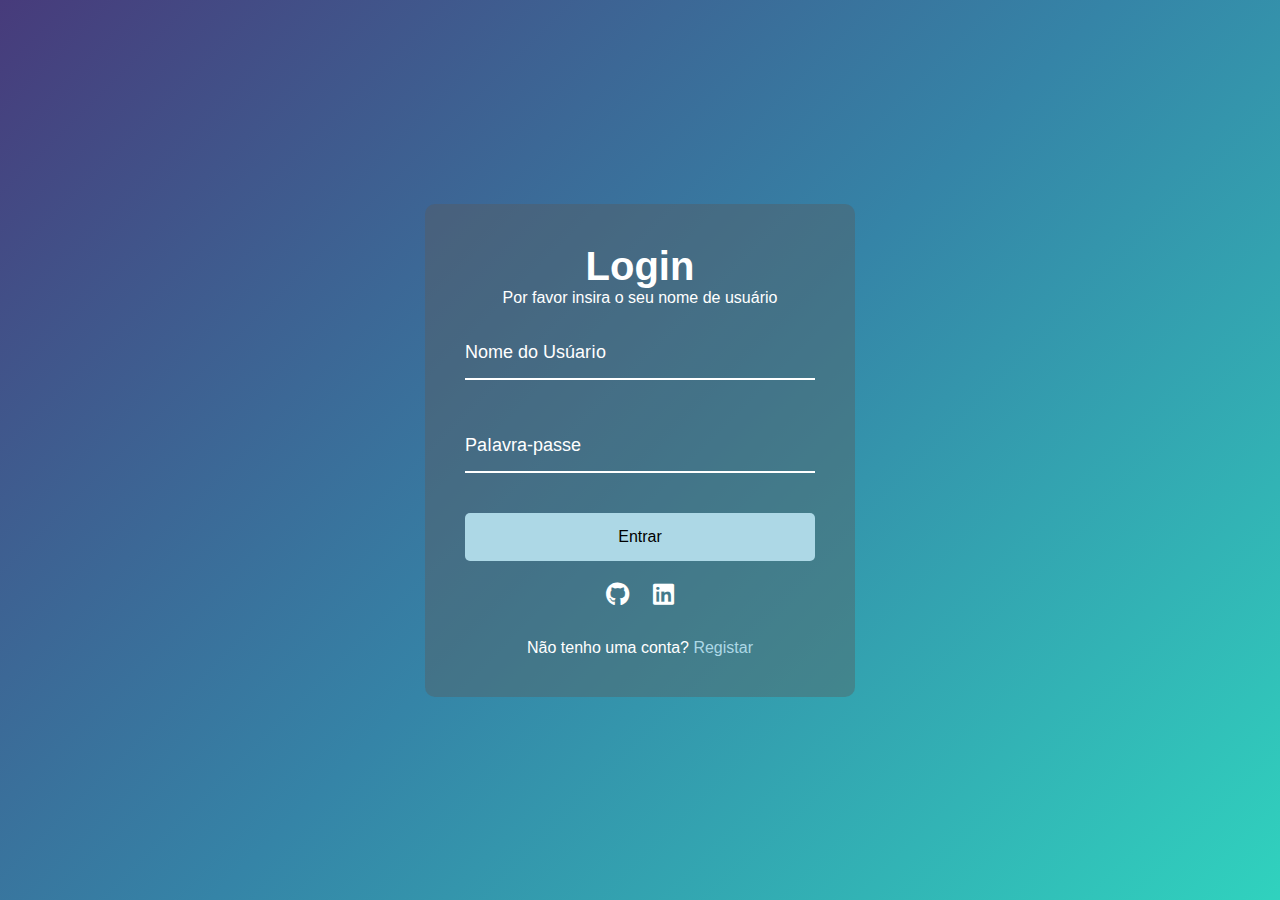
==== TelaLogin/index.html @ 19fe668b "Initial commit" ====
<!DOCTYPE html>
<html lang="en">
<head>
    <meta charset="UTF-8">
    <meta name="viewport" content="width=device-width, initial-scale=1.0">
    <title>Input Wave Form</title>

    <!-- Style CSS -->
    <link rel="stylesheet" href="./style.css">
    <!-- FontAwesome for icons -->
    <link rel="stylesheet" href="https://cdnjs.cloudflare.com/ajax/libs/font-awesome/6.0.0-beta3/css/all.min.css">
</head>
<body>
    <div class="main">
        <div class="container">
            <form id="loginForm">
                <h1>Login</h1>
                <p>Por favor insira o seu nome de usuário</p>
                <div class="form-control">
                  <input type="text" required>
                  <label>Nome do Usúario</label>
                </div>
        
                <div class="form-control">
                  <input type="password" required>
                  <label>Palavra-passe</label>
                </div>
        
                <button class="btn">Entrar</button>
                <div class="social-icons">
                    <a href="https://github.com" target="_blank" class="icon github"><i class="fab fa-github"></i></a>
                    <a href="https://linkedin.com" target="_blank" class="icon linkedin"><i class="fab fa-linkedin"></i></a>
                </div>
                <p class="text">Não tenho uma conta? <a href="#" onclick="register()">Registar</a> </p>
            </form>

            <form id="registerForm" style="display: none;">
                <h1>Registar uma nova conta</h1>
                <p>Registar</p>
                <div class="form-control">
                  <input type="text" required>
                  <label>Name</label>
                </div>
                <div class="form-control">
                    <input type="text" required>
                    <label>Username</label>
                  </div>
                <div class="form-control">
                  <input type="password" required>
                  <label>Password</label>
                </div>
        
                <button class="btn">Login</button>
        
                <p class="text">Already have an account? <a href="#" onclick="login()">Login</a> </p>
            </form>
        </div>
    </div>

    <!-- Script JS -->
    <script src="./script.js"></script>
</body>
</html>
---- TelaLogin/style.css ----
@import url('https://fonts.googleapis.com/css2?family=Montserrat:wght@500&display=swap');

* {
    margin: 0;
    padding: 0;
    font-family: 'Poppins', sans-serif;
}

body {
    background-image: linear-gradient(-225deg, #473B7B 0%, #3584A7 51%, #30D2BE 100%);
    background-repeat: no-repeat;
    background-attachment: fixed;
    background-size: cover;
}

.main {
    display: flex;
    justify-content: center;
    align-items: center;
    height: 100vh;
}

.container {
    background-color: rgba(90, 90, 90, 0.4);
    padding: 40px;
    text-align: center;
    border-radius: 10px;
    color: rgb(255, 255, 255);
    width: 350px;
}

.container h1 {
    font-size: 40px;
}

.container > p {
    margin: 5px 0 20px 0;
    font-size: 18px;
}

.container a {
    text-decoration: none;
    color: lightblue;
}

.btn {
    cursor: pointer;
    display: inline-block;
    width: 100%;
    background: lightblue;
    padding: 15px;
    font-family: inherit;
    font-size: 16px;
    border: 0;
    border-radius: 5px;
}

.btn:focus {
    outline: 0;
}

.btn:active {
    transform: scale(0.98);
}

.text {
    margin-top: 30px;
}

.form-control {
    position: relative;
    margin: 20px 0 40px;
}

.form-control input {
    background-color: transparent;
    border: 0;
    border-bottom: 2px #fff solid;
    display: block;
    width: 100%;
    padding: 15px 0;
    font-size: 18px;
    color: #fff;
}

.form-control input:focus,
.form-control input:valid {
    outline: 0;
    border-bottom-color: lightblue;
}

.form-control label {
    position: absolute;
    top: 15px;
    left: 0;
    pointer-events: none;
}

.form-control label span {
    display: inline-block;
    font-size: 18px;
    min-width: 5px;
    transition: 0.3s cubic-bezier(0.68, -0.55, 0.265, 1.55);
}

.form-control input:focus + label span,
.form-control input:valid + label span {
    color: lightblue;
    transform: translateY(-30px);
}

.social-icons {
    margin: 20px 0;
}

.social-icons .icon {
    display: inline-block;
    margin: 0 10px;
    font-size: 24px;
    color: #fff;
    transition: color 0.3s ease;
}

.social-icons .icon:hover {
    color: lightblue;
}
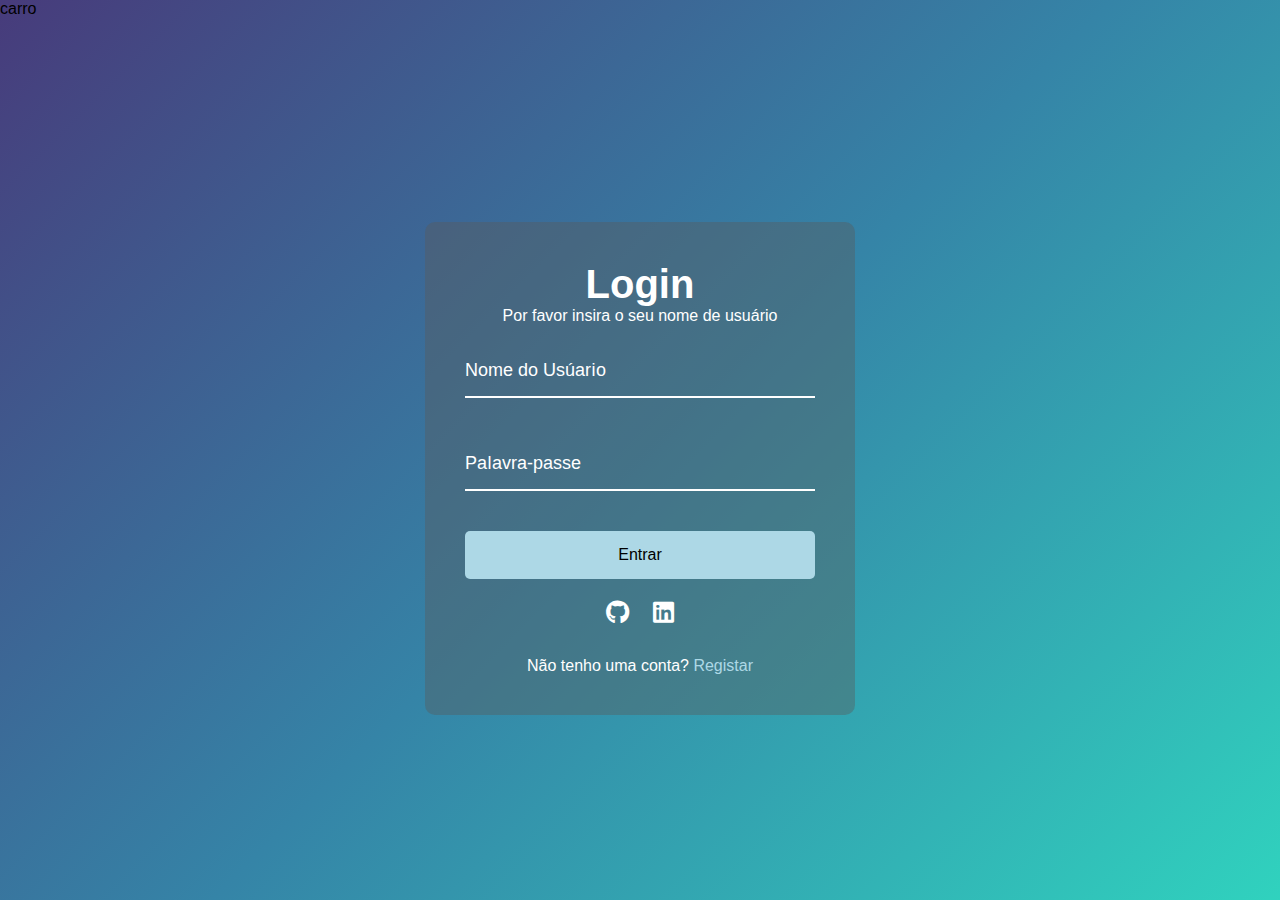
==== commit d1c67c23: "Update index.html" ====
--- a/TelaLogin/index.html
+++ b/TelaLogin/index.html
@@ -4,7 +4,7 @@
     <meta charset="UTF-8">
     <meta name="viewport" content="width=device-width, initial-scale=1.0">
     <title>Input Wave Form</title>
-
+<P>carro</P>
     <!-- Style CSS -->
     <link rel="stylesheet" href="./style.css">
     <!-- FontAwesome for icons -->
@@ -60,4 +60,4 @@
     <!-- Script JS -->
     <script src="./script.js"></script>
 </body>
-</html>+</html>
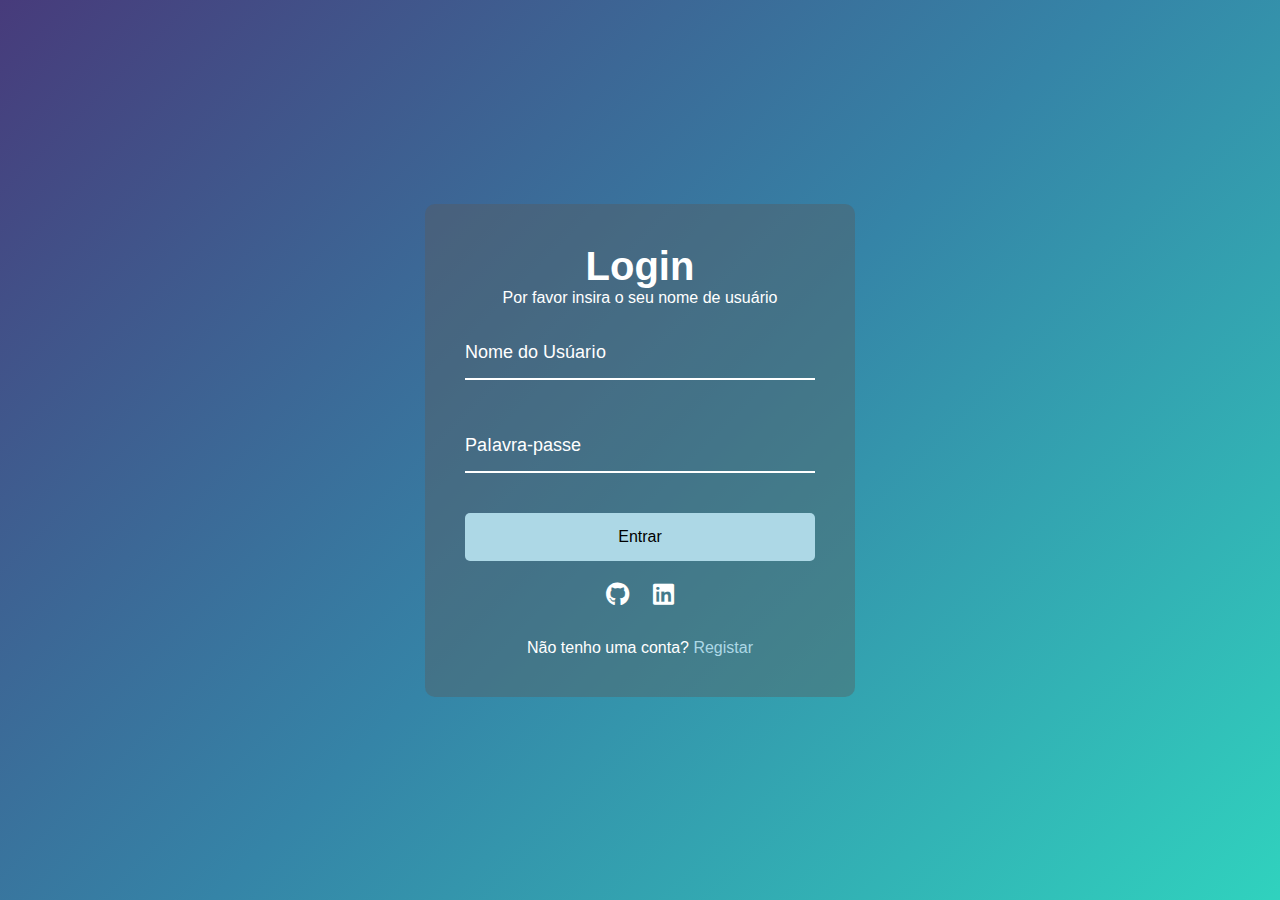
==== commit b3070948: "Update index.html" ====
--- a/TelaLogin/index.html
+++ b/TelaLogin/index.html
@@ -4,7 +4,7 @@
     <meta charset="UTF-8">
     <meta name="viewport" content="width=device-width, initial-scale=1.0">
     <title>Input Wave Form</title>
-<P>carro</P>
+
     <!-- Style CSS -->
     <link rel="stylesheet" href="./style.css">
     <!-- FontAwesome for icons -->
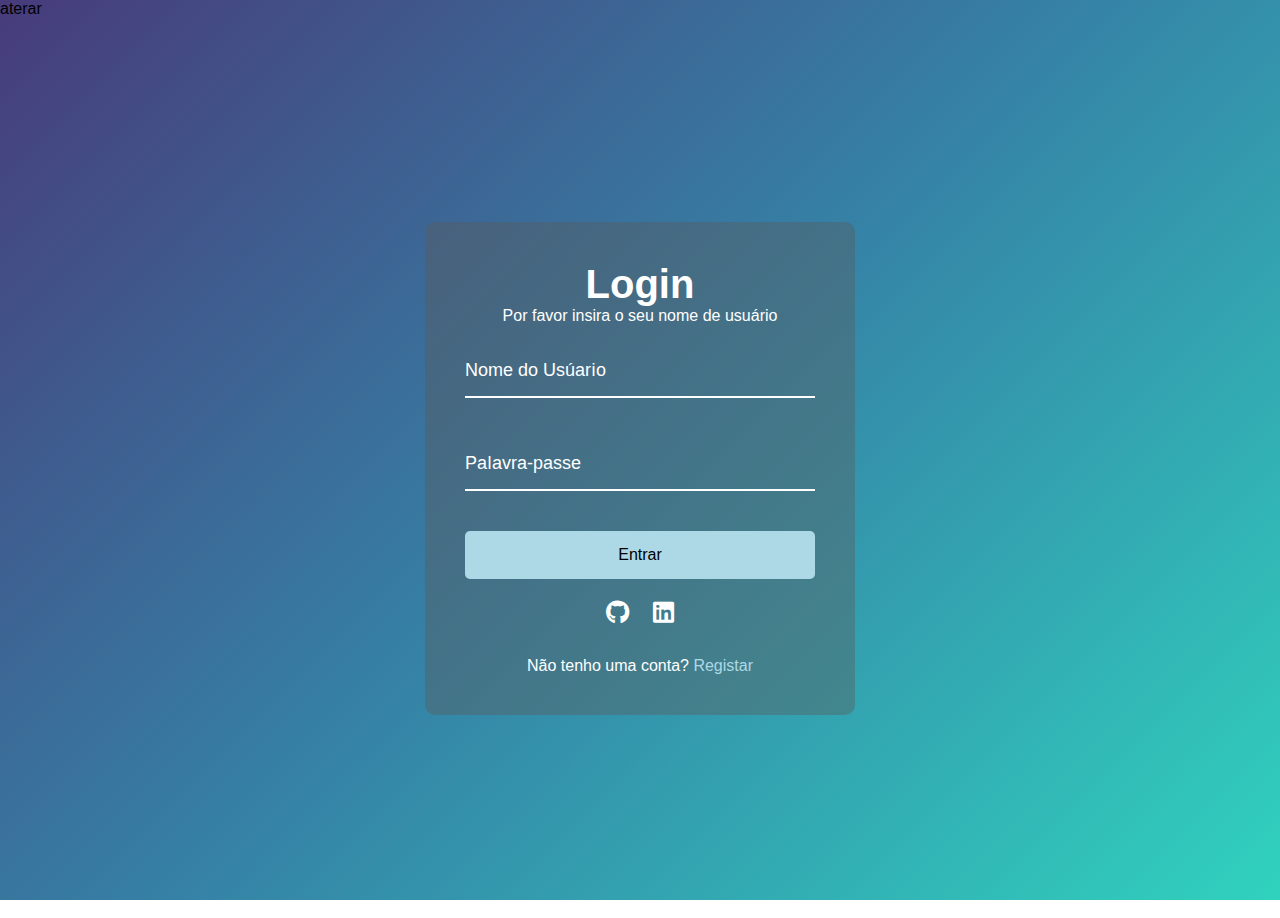
==== commit 3c7947b9: "refactor.alter index.html" ====
--- a/TelaLogin/index.html
+++ b/TelaLogin/index.html
@@ -4,7 +4,7 @@
     <meta charset="UTF-8">
     <meta name="viewport" content="width=device-width, initial-scale=1.0">
     <title>Input Wave Form</title>
-
+  <p>aterar</p>
     <!-- Style CSS -->
     <link rel="stylesheet" href="./style.css">
     <!-- FontAwesome for icons -->
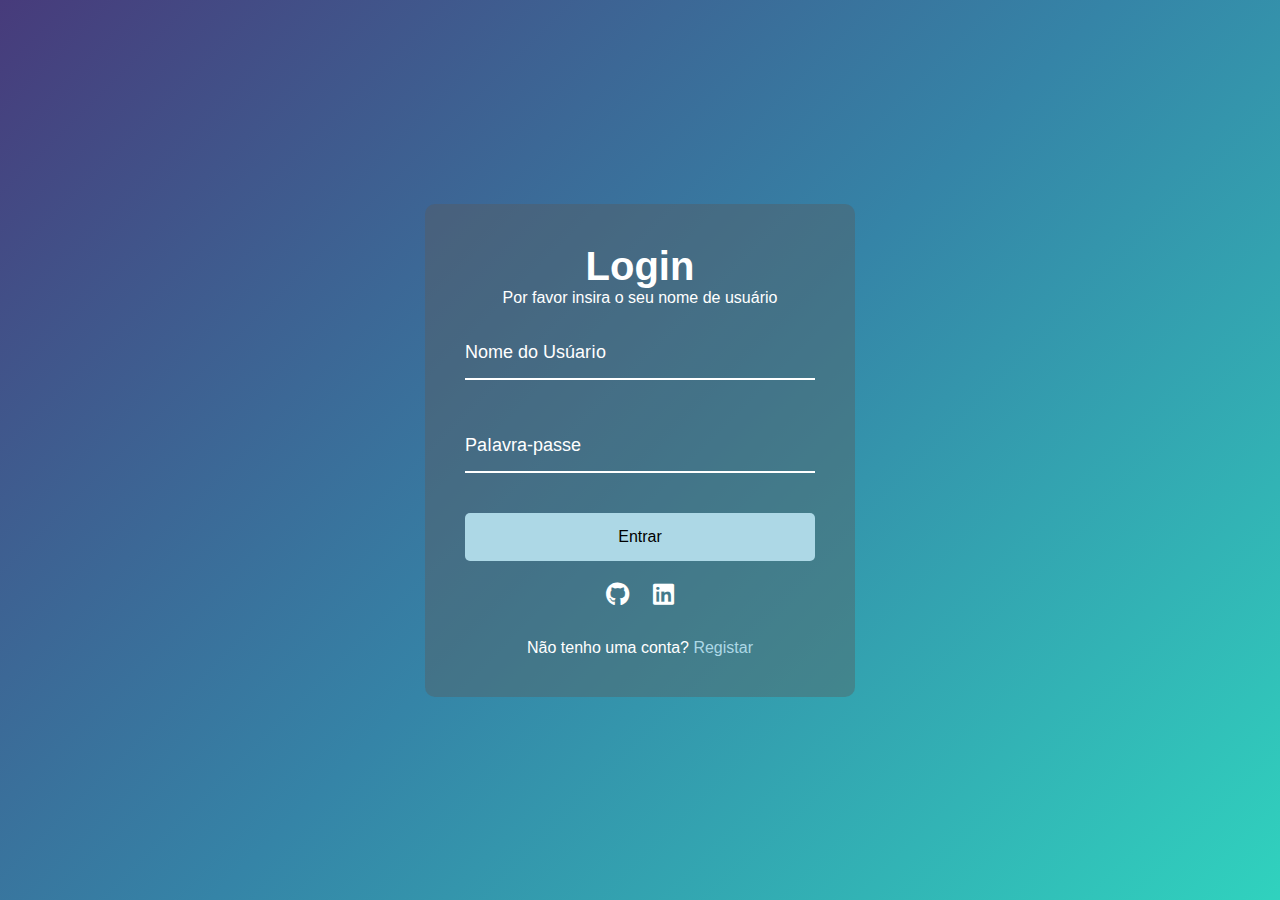
==== commit 7edef480: "refactor.alter index.html" ====
--- a/TelaLogin/index.html
+++ b/TelaLogin/index.html
@@ -4,7 +4,7 @@
     <meta charset="UTF-8">
     <meta name="viewport" content="width=device-width, initial-scale=1.0">
     <title>Input Wave Form</title>
-  <p>aterar</p>
+ 
     <!-- Style CSS -->
     <link rel="stylesheet" href="./style.css">
     <!-- FontAwesome for icons -->
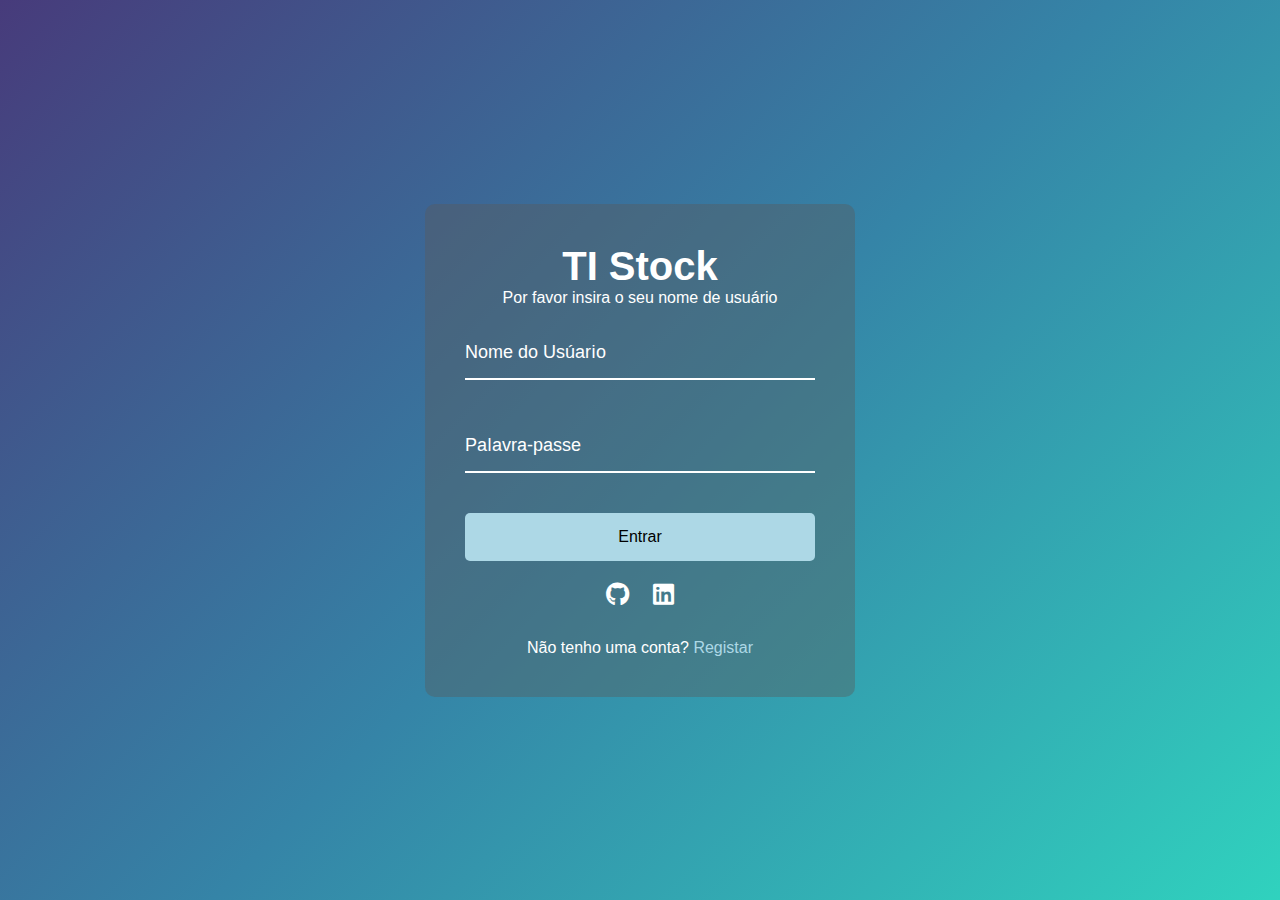
==== commit c7f87f84: "Adicionados novos arquivos e diretórios" ====
--- a/TelaLogin/index.html
+++ b/TelaLogin/index.html
@@ -3,10 +3,13 @@
 <head>
     <meta charset="UTF-8">
     <meta name="viewport" content="width=device-width, initial-scale=1.0">
-    <title>Input Wave Form</title>
+    <title>Formulario Login</title>
  
+
+    <script src="Teste_entrar.js"></script>
     <!-- Style CSS -->
     <link rel="stylesheet" href="./style.css">
+    
     <!-- FontAwesome for icons -->
     <link rel="stylesheet" href="https://cdnjs.cloudflare.com/ajax/libs/font-awesome/6.0.0-beta3/css/all.min.css">
 </head>
@@ -14,7 +17,7 @@
     <div class="main">
         <div class="container">
             <form id="loginForm">
-                <h1>Login</h1>
+                <h1>TI Stock</h1>
                 <p>Por favor insira o seu nome de usuário</p>
                 <div class="form-control">
                   <input type="text" required>
@@ -26,7 +29,8 @@
                   <label>Palavra-passe</label>
                 </div>
         
-                <button class="btn">Entrar</button>
+                <button id="loginButton" class="btn">Entrar</button>
+
                 <div class="social-icons">
                     <a href="https://github.com" target="_blank" class="icon github"><i class="fab fa-github"></i></a>
                     <a href="https://linkedin.com" target="_blank" class="icon linkedin"><i class="fab fa-linkedin"></i></a>
